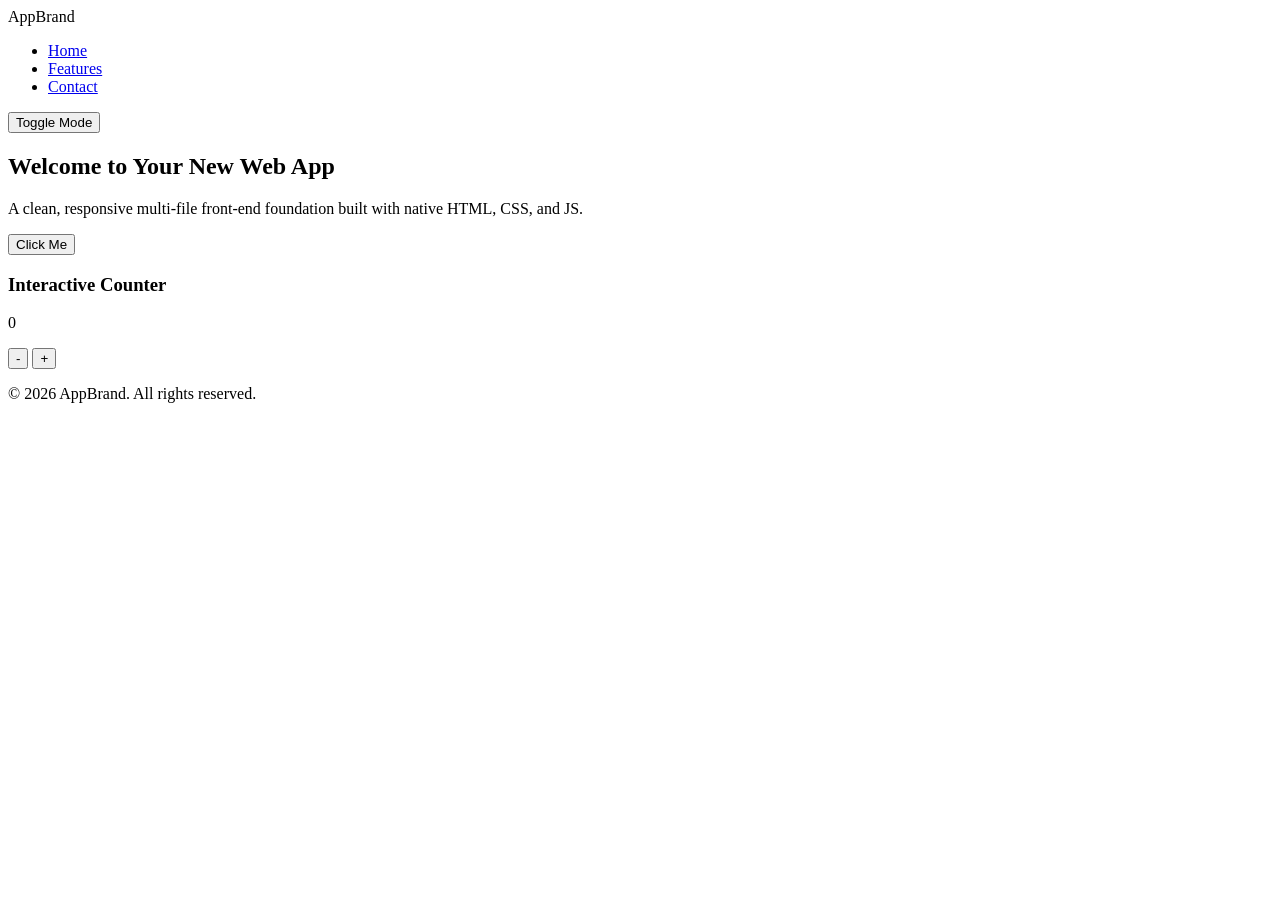
==== index.html @ 09d38581 "Create index.html" ====
<!DOCTYPE html>
<html lang="en">
<head>
    <meta charset="UTF-8">
    <meta name="viewport" content="width=device-width, initial-scale=1.0">
    <title>Modern Web App</title>
    <!-- Link External Stylesheet -->
    <link rel="stylesheet" href="styles.css">
</head>
<body>

    <!-- Header / Navigation -->
    <header class="navbar">
        <div class="logo">AppBrand</div>
        <nav>
            <ul class="nav-links">
                <li><a href="#home">Home</a></li>
                <li><a href="#features">Features</a></li>
                <li><a href="#contact">Contact</a></li>
            </ul>
        </nav>
        <button id="theme-toggle" class="btn btn-secondary">Toggle Mode</button>
    </header>

    <!-- Main Content Area -->
    <main class="container">
        <!-- Hero Section -->
        <section id="home" class="hero">
            <h1>Welcome to Your New Web App</h1>
            <p>A clean, responsive multi-file front-end foundation built with native HTML, CSS, and JS.</p>
            <button id="action-btn" class="btn btn-primary">Click Me</button>
        </section>

        <!-- Dynamic Counter Card Section -->
        <section id="features" class="card-section">
            <div class="card">
                <h3>Interactive Counter</h3>
                <p id="counter-value">0</p>
                <div class="button-group">
                    <button id="decrement-btn" class="btn btn-outline">-</button>
                    <button id="increment-btn" class="btn btn-outline">+</button>
                </div>
            </div>
        </section>
    </main>

    <!-- Footer -->
    <footer>
        <p>&copy; 2026 AppBrand. All rights reserved.</p>
    </footer>

    <!-- Link External JavaScript -->
    <script src="app.js"></script>
</body>
</html>
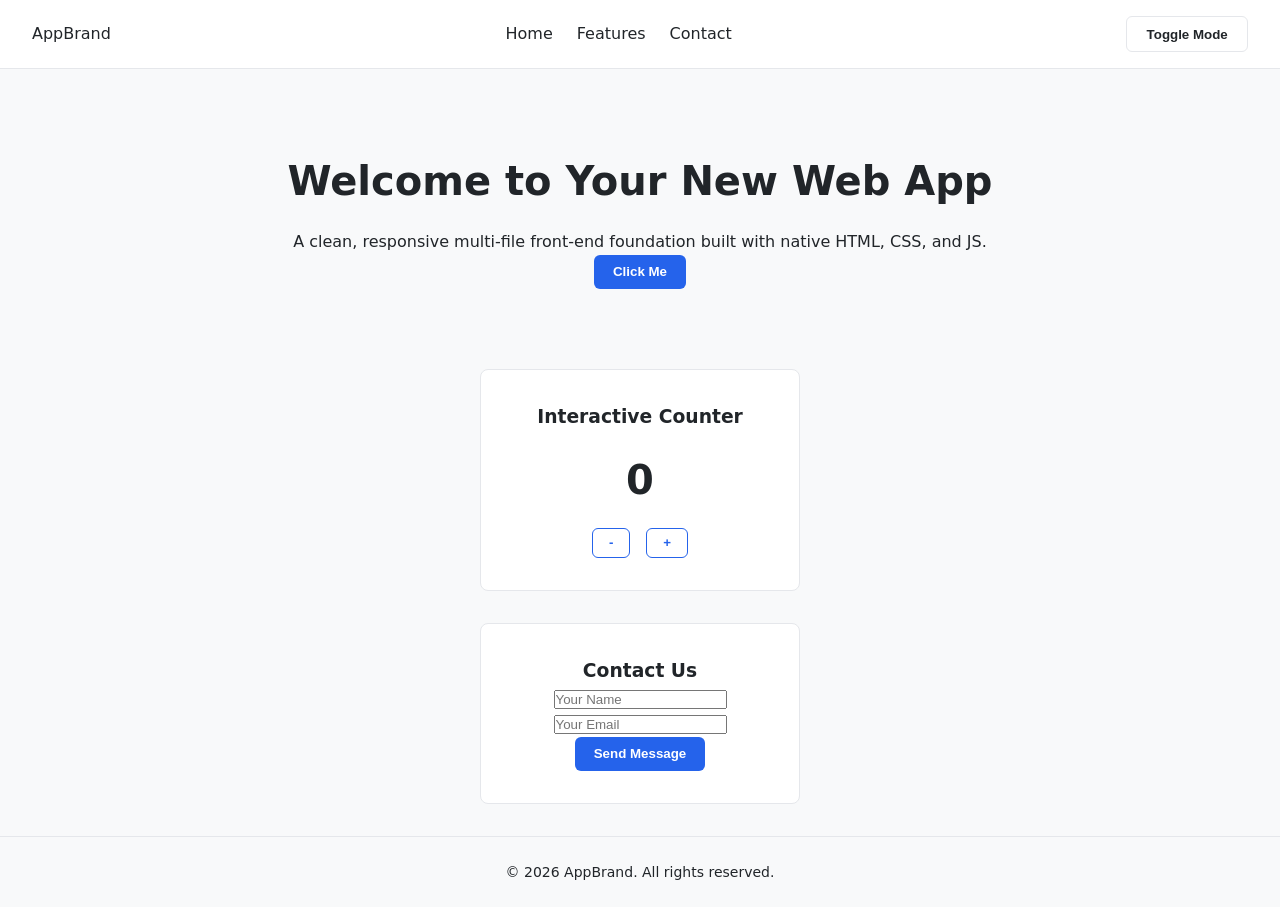
==== commit 659d39b7: "Update index.html" ====
--- a/index.html
+++ b/index.html
@@ -29,6 +29,7 @@
             <h1>Welcome to Your New Web App</h1>
             <p>A clean, responsive multi-file front-end foundation built with native HTML, CSS, and JS.</p>
             <button id="action-btn" class="btn btn-primary">Click Me</button>
+            <div id="action-feedback" class="feedback-message"></div>
         </section>
 
         <!-- Dynamic Counter Card Section -->
@@ -36,10 +37,27 @@
             <div class="card">
                 <h3>Interactive Counter</h3>
                 <p id="counter-value">0</p>
-                <div class="button-group">
-                    <button id="decrement-btn" class="btn btn-outline">-</button>
-                    <button id="increment-btn" class="btn btn-outline">+</button>
+                <div class="button-group" id="counter-group">
+                    <button id="decrement-btn" class="btn btn-outline" data-action="decrement">-</button>
+                    <button id="increment-btn" class="btn btn-outline" data-action="increment">+</button>
                 </div>
+            </div>
+        </section>
+
+        <!-- Contact Section -->
+        <section id="contact" class="card-section">
+            <div class="card contact-card">
+                <h3>Contact Us</h3>
+                <form id="contact-form">
+                    <div class="form-group">
+                        <input type="text" id="username-input" placeholder="Your Name" required>
+                    </div>
+                    <div class="form-group">
+                        <input type="email" id="email-input" placeholder="Your Email" required>
+                    </div>
+                    <button type="submit" class="btn btn-primary">Send Message</button>
+                </form>
+                <div id="form-feedback" class="feedback-message"></div>
             </div>
         </section>
     </main>
@@ -50,7 +68,7 @@
     </footer>
 
     <!-- Link External JavaScript -->
+    <script src="script.js"></script>
     <script src="app.js"></script>
 </body>
 </html>
-
--- a/styles.css
+++ b/styles.css
@@ -0,0 +1,144 @@
+/* --- Root Variables & Theme --- */
+:root {
+    --bg-color: #f8f9fa;
+    --text-color: #212529;
+    --card-bg: #ffffff;
+    --primary-color: #2563eb;
+    --primary-hover: #1d4ed8;
+    --border-color: #e5e7eb;
+    --font-family: system-ui, -apple-system, BlinkMacSystemFont, 'Segoe UI', Roboto, sans-serif;
+}
+
+/* Dark Mode Overrides */
+[data-theme="dark"] {
+    --bg-color: #0f172a;
+    --text-color: #f8fafc;
+    --card-bg: #1e293b;
+    --border-color: #334155;
+}
+
+/* --- Global Resets --- */
+* {
+    box-sizing: border-box;
+    margin: 0;
+    padding: 0;
+}
+
+body {
+    background-color: var(--bg-color);
+    color: var(--text-color);
+    font-family: var(--font-family);
+    line-height: 1.6;
+    transition: background-color 0.3s ease, color 0.3s ease;
+    display: flex;
+    flex-direction: column;
+    min-height: 100vh;
+}
+
+/* --- Layout Components --- */
+.container {
+    width: 90%;
+    max-width: 1200px;
+    margin: 2rem auto;
+    flex: 1;
+}
+
+.navbar {
+    display: flex;
+    justify-content: space-between;
+    align-items: center;
+    padding: 1rem 2rem;
+    background-color: var(--card-bg);
+    border-bottom: 1px solid var(--border-color);
+}
+
+.nav-links {
+    display: flex;
+    list-style: none;
+    gap: 1.5rem;
+}
+
+.nav-links a {
+    text-decoration: none;
+    color: var(--text-color);
+    font-weight: 500;
+}
+
+/* --- Buttons --- */
+.btn {
+    padding: 0.6rem 1.2rem;
+    border: none;
+    border-radius: 6px;
+    cursor: pointer;
+    font-weight: 600;
+    transition: background-color 0.2s ease;
+}
+
+.btn-primary {
+    background-color: var(--primary-color);
+    color: white;
+}
+
+.btn-primary:hover {
+    background-color: var(--primary-hover);
+}
+
+.btn-secondary {
+    background-color: transparent;
+    border: 1px solid var(--border-color);
+    color: var(--text-color);
+}
+
+.btn-outline {
+    background-color: transparent;
+    border: 1px solid var(--primary-color);
+    color: var(--primary-color);
+    padding: 0.4rem 1rem;
+}
+
+/* --- Hero & Card Sections --- */
+.hero {
+    text-align: center;
+    padding: 3rem 1rem;
+}
+
+.hero h1 {
+    font-size: 2.5rem;
+    margin-bottom: 1rem;
+}
+
+.card-section {
+    display: flex;
+    justify-content: center;
+    margin-top: 2rem;
+}
+
+.card {
+    background-color: var(--card-bg);
+    border: 1px solid var(--border-color);
+    padding: 2rem;
+    border-radius: 8px;
+    text-align: center;
+    width: 100%;
+    max-width: 320px;
+}
+
+#counter-value {
+    font-size: 2.5rem;
+    font-weight: bold;
+    margin: 1rem 0;
+}
+
+.button-group {
+    display: flex;
+    justify-content: center;
+    gap: 1rem;
+}
+
+footer {
+    text-align: center;
+    padding: 1.5rem;
+    border-top: 1px solid var(--border-color);
+    font-size: 0.875rem;
+}
+
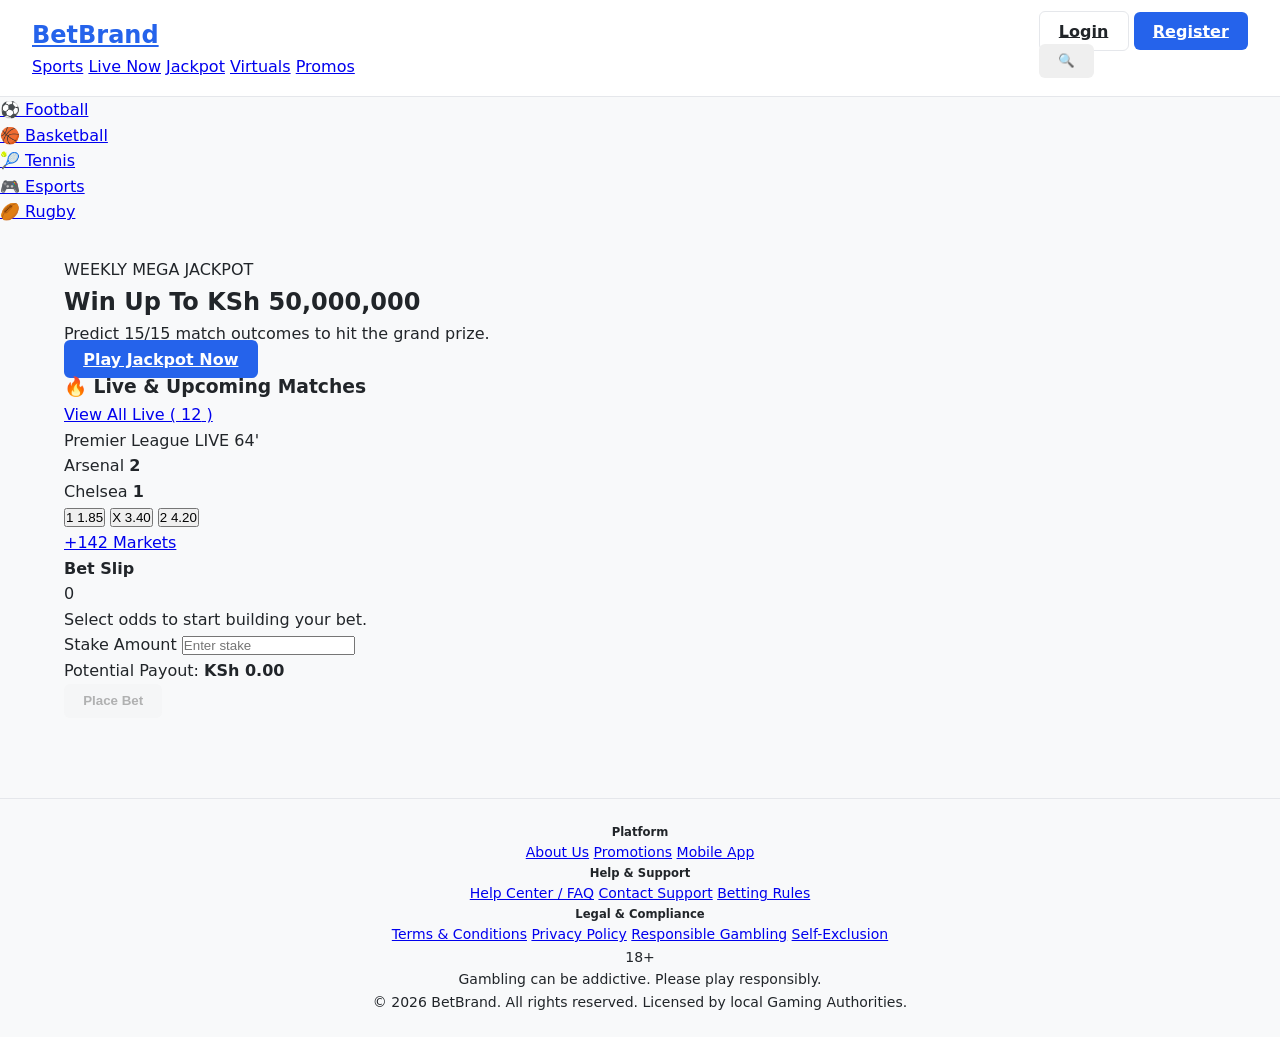
==== commit b9418871: "Update index.html" ====
--- a/index.html
+++ b/index.html
@@ -3,72 +3,191 @@
 <head>
     <meta charset="UTF-8">
     <meta name="viewport" content="width=device-width, initial-scale=1.0">
-    <title>Modern Web App</title>
-    <!-- Link External Stylesheet -->
+    <title>BetBrand - Live Sportsbook & Casino</title>
+    <!-- External Stylesheet -->
     <link rel="stylesheet" href="styles.css">
 </head>
-<body>
+<body class="theme-dark">
 
-    <!-- Header / Navigation -->
+    <!-- 1. Header / Top Navigation -->
     <header class="navbar">
-        <div class="logo">AppBrand</div>
-        <nav>
-            <ul class="nav-links">
-                <li><a href="#home">Home</a></li>
-                <li><a href="#features">Features</a></li>
-                <li><a href="#contact">Contact</a></li>
-            </ul>
-        </nav>
-        <button id="theme-toggle" class="btn btn-secondary">Toggle Mode</button>
+        <div class="nav-left">
+            <a href="/" class="logo">BetBrand</a>
+            <nav class="primary-nav">
+                <a href="/" class="active">Sports</a>
+                <a href="/live">Live Now</a>
+                <a href="/jackpot">Jackpot</a>
+                <a href="/virtuals">Virtuals</a>
+                <a href="/promotions">Promos</a>
+            </nav>
+        </div>
+
+        <div class="nav-right">
+            <!-- Guest View -->
+            <div id="auth-buttons" class="auth-group">
+                <a href="/login" class="btn btn-secondary">Login</a>
+                <a href="/register" class="btn btn-primary">Register</a>
+            </div>
+
+            <!-- Authenticated User View (Hidden by default via CSS/JS) -->
+            <div id="user-profile" class="user-group" style="display: none;">
+                <div class="wallet-info">
+                    <span class="wallet-label">Balance:</span>
+                    <strong id="user-balance">KSh 0.00</strong>
+                </div>
+                <a href="/account/deposit" class="btn btn-success btn-sm">Deposit</a>
+                <a href="/account/dashboard" class="profile-avatar" aria-label="Account">👤</a>
+            </div>
+
+            <button id="search-toggle-btn" class="btn btn-icon" aria-label="Search">🔍</button>
+        </div>
     </header>
 
-    <!-- Main Content Area -->
-    <main class="container">
-        <!-- Hero Section -->
-        <section id="home" class="hero">
-            <h1>Welcome to Your New Web App</h1>
-            <p>A clean, responsive multi-file front-end foundation built with native HTML, CSS, and JS.</p>
-            <button id="action-btn" class="btn btn-primary">Click Me</button>
-            <div id="action-feedback" class="feedback-message"></div>
-        </section>
+    <!-- Sports Category Sub-Bar -->
+    <nav class="sports-bar">
+        <ul class="sports-list">
+            <li><a href="/sports/football" class="active">⚽ Football</a></li>
+            <li><a href="/sports/basketball">🏀 Basketball</a></li>
+            <li><a href="/sports/tennis">🎾 Tennis</a></li>
+            <li><a href="/sports/esports">🎮 Esports</a></li>
+            <li><a href="/sports/rugby">🏉 Rugby</a></li>
+        </ul>
+    </nav>
 
-        <!-- Dynamic Counter Card Section -->
-        <section id="features" class="card-section">
-            <div class="card">
-                <h3>Interactive Counter</h3>
-                <p id="counter-value">0</p>
-                <div class="button-group" id="counter-group">
-                    <button id="decrement-btn" class="btn btn-outline" data-action="decrement">-</button>
-                    <button id="increment-btn" class="btn btn-outline" data-action="increment">+</button>
+    <!-- Main Betting Content Area -->
+    <main class="container layout-with-sidebar">
+
+        <!-- Main Feed -->
+        <div class="main-content">
+            
+            <!-- Hero / Jackpot Banner -->
+            <section class="hero-banner">
+                <div class="banner-content">
+                    <span class="badge">WEEKLY MEGA JACKPOT</span>
+                    <h2>Win Up To KSh 50,000,000</h2>
+                    <p>Predict 15/15 match outcomes to hit the grand prize.</p>
+                    <a href="/jackpot" class="btn btn-primary">Play Jackpot Now</a>
                 </div>
+            </section>
+
+            <!-- Featured / Live Matches Section -->
+            <section class="match-section">
+                <div class="section-header">
+                    <h3>🔥 Live & Upcoming Matches</h3>
+                    <a href="/live" class="view-all">View All Live (&nbsp;<span id="live-count">12</span>&nbsp;)</a>
+                </div>
+
+                <!-- Match List Container -->
+                <div class="match-list" id="match-list">
+                    
+                    <!-- Single Match Item Example -->
+                    <article class="match-card" data-match-id="101">
+                        <div class="match-meta">
+                            <span class="league">Premier League</span>
+                            <span class="match-time live-badge">LIVE 64'</span>
+                        </div>
+                        <div class="match-teams">
+                            <div class="team">
+                                <span class="team-name">Arsenal</span>
+                                <strong class="team-score">2</strong>
+                            </div>
+                            <div class="team">
+                                <span class="team-name">Chelsea</span>
+                                <strong class="team-score">1</strong>
+                            </div>
+                        </div>
+                        
+                        <!-- 1X2 Betting Odds Grid -->
+                        <div class="odds-grid">
+                            <button class="odds-btn" data-outcome="1" data-odds="1.85">
+                                <span class="label">1</span>
+                                <span class="odds-value">1.85</span>
+                            </button>
+                            <button class="odds-btn" data-outcome="X" data-odds="3.40">
+                                <span class="label">X</span>
+                                <span class="odds-value">3.40</span>
+                            </button>
+                            <button class="odds-btn" data-outcome="2" data-odds="4.20">
+                                <span class="label">2</span>
+                                <span class="odds-value">4.20</span>
+                            </button>
+                        </div>
+                        <a href="/match/101" class="more-markets">+142 Markets</a>
+                    </article>
+
+                </div>
+            </section>
+        </div>
+
+        <!-- 4. Universal Sticky Bet Slip Drawer (Desktop Sidebar / Mobile Drawer) -->
+        <aside id="betslip-drawer" class="betslip-container">
+            <div class="betslip-header">
+                <h4>Bet Slip</h4>
+                <span id="slip-count-badge" class="badge">0</span>
             </div>
-        </section>
+            
+            <div class="betslip-body" id="betslip-items">
+                <!-- Empty State -->
+                <p class="empty-slip-msg">Select odds to start building your bet.</p>
+            </div>
 
-        <!-- Contact Section -->
-        <section id="contact" class="card-section">
-            <div class="card contact-card">
-                <h3>Contact Us</h3>
-                <form id="contact-form">
-                    <div class="form-group">
-                        <input type="text" id="username-input" placeholder="Your Name" required>
-                    </div>
-                    <div class="form-group">
-                        <input type="email" id="email-input" placeholder="Your Email" required>
-                    </div>
-                    <button type="submit" class="btn btn-primary">Send Message</button>
-                </form>
-                <div id="form-feedback" class="feedback-message"></div>
+            <div class="betslip-footer">
+                <div class="stake-input-group">
+                    <label for="stake-amount">Stake Amount</label>
+                    <input type="number" id="stake-amount" placeholder="Enter stake" min="10">
+                </div>
+                <div class="payout-summary">
+                    <span>Potential Payout:</span>
+                    <strong id="potential-payout">KSh 0.00</strong>
+                </div>
+                <button id="place-bet-btn" class="btn btn-success btn-full" disabled>Place Bet</button>
             </div>
-        </section>
+        </aside>
+
     </main>
 
-    <!-- Footer -->
-    <footer>
-        <p>&copy; 2026 AppBrand. All rights reserved.</p>
+    <!-- Search Modal Overlay -->
+    <div id="search-modal" class="modal-overlay" style="display: none;">
+        <div class="modal-content">
+            <input type="search" id="search-input" placeholder="Search teams, leagues, or events...">
+            <button id="close-search-btn" class="btn-close">&times;</button>
+            <div id="search-results" class="results-container"></div>
+        </div>
+    </div>
+
+    <!-- 5. Legal & Regulatory Footer -->
+    <footer class="footer">
+        <div class="footer-links">
+            <div class="footer-col">
+                <h5>Platform</h5>
+                <a href="/about">About Us</a>
+                <a href="/promotions">Promotions</a>
+                <a href="/mobile-app">Mobile App</a>
+            </div>
+            <div class="footer-col">
+                <h5>Help & Support</h5>
+                <a href="/help">Help Center / FAQ</a>
+                <a href="/contact">Contact Support</a>
+                <a href="/rules">Betting Rules</a>
+            </div>
+            <div class="footer-col">
+                <h5>Legal & Compliance</h5>
+                <a href="/terms">Terms & Conditions</a>
+                <a href="/privacy">Privacy Policy</a>
+                <a href="/responsible-gambling">Responsible Gambling</a>
+                <a href="/account/limits">Self-Exclusion</a>
+            </div>
+        </div>
+
+        <div class="compliance-bar">
+            <span class="age-restriction">18+</span>
+            <p>Gambling can be addictive. Please play responsibly.</p>
+            <p>&copy; 2026 BetBrand. All rights reserved. Licensed by local Gaming Authorities.</p>
+        </div>
     </footer>
 
-    <!-- Link External JavaScript -->
-    <script src="script.js"></script>
+    <!-- External JavaScript -->
+    <script src="betslip.js"></script>
     <script src="app.js"></script>
 </body>
 </html>
--- a/styles.css
+++ b/styles.css
@@ -6,10 +6,12 @@
     --primary-color: #2563eb;
     --primary-hover: #1d4ed8;
     --border-color: #e5e7eb;
+    --success-color: #16a34a;
+    --error-color: #dc2626;
     --font-family: system-ui, -apple-system, BlinkMacSystemFont, 'Segoe UI', Roboto, sans-serif;
 }
 
-/* Dark Mode Overrides */
+/* Dark Mode Theme */
 [data-theme="dark"] {
     --bg-color: #0f172a;
     --text-color: #f8fafc;
@@ -22,6 +24,10 @@
     box-sizing: border-box;
     margin: 0;
     padding: 0;
+}
+
+html {
+    scroll-behavior: smooth;
 }
 
 body {
@@ -50,6 +56,15 @@
     padding: 1rem 2rem;
     background-color: var(--card-bg);
     border-bottom: 1px solid var(--border-color);
+    position: sticky;
+    top: 0;
+    z-index: 1000;
+}
+
+.logo {
+    font-size: 1.5rem;
+    font-weight: 700;
+    color: var(--primary-color);
 }
 
 .nav-links {
@@ -62,6 +77,11 @@
     text-decoration: none;
     color: var(--text-color);
     font-weight: 500;
+    transition: color 0.2s ease;
+}
+
+.nav-links a:hover {
+    color: var(--primary-color);
 }
 
 /* --- Buttons --- */
@@ -71,7 +91,11 @@
     border-radius: 6px;
     cursor: pointer;
     font-weight: 600;
-    transition: background-color 0.2s ease;
+    transition: background-color 0.2s ease, transform 0.1s ease;
+}
+
+.btn:active {
+    transform: scale(0.98);
 }
 
 .btn-primary {
@@ -89,17 +113,27 @@
     color: var(--text-color);
 }
 
+.btn-secondary:hover {
+    background-color: var(--border-color);
+}
+
 .btn-outline {
     background-color: transparent;
     border: 1px solid var(--primary-color);
     color: var(--primary-color);
-    padding: 0.4rem 1rem;
-}
-
-/* --- Hero & Card Sections --- */
+    padding: 0.4rem 1.2rem;
+    font-size: 1.2rem;
+}
+
+.btn-outline:hover {
+    background-color: var(--primary-color);
+    color: white;
+}
+
+/* --- Hero & Section Layouts --- */
 .hero {
     text-align: center;
-    padding: 3rem 1rem;
+    padding: 4rem 1rem;
 }
 
 .hero h1 {
@@ -107,32 +141,84 @@
     margin-bottom: 1rem;
 }
 
+.hero p {
+    font-size: 1.125rem;
+    max-width: 600px;
+    margin: 0 auto 1.5rem auto;
+    opacity: 0.9;
+}
+
 .card-section {
     display: flex;
     justify-content: center;
-    margin-top: 2rem;
+    margin-top: 2.5rem;
 }
 
 .card {
     background-color: var(--card-bg);
     border: 1px solid var(--border-color);
     padding: 2rem;
-    border-radius: 8px;
+    border-radius: 12px;
     text-align: center;
     width: 100%;
-    max-width: 320px;
+    max-width: 400px;
+    box-shadow: 0 4px 6px -1px rgba(0, 0, 0, 0.1);
 }
 
 #counter-value {
-    font-size: 2.5rem;
+    font-size: 3rem;
     font-weight: bold;
     margin: 1rem 0;
+    color: var(--primary-color);
 }
 
 .button-group {
     display: flex;
     justify-content: center;
     gap: 1rem;
+}
+
+/* --- Forms & Feedback --- */
+.contact-card {
+    text-align: left;
+}
+
+.contact-card h3 {
+    text-align: center;
+    margin-bottom: 1.5rem;
+}
+
+.form-group {
+    margin-bottom: 1rem;
+}
+
+.form-group input {
+    width: 100%;
+    padding: 0.75rem;
+    border: 1px solid var(--border-color);
+    border-radius: 6px;
+    background-color: var(--bg-color);
+    color: var(--text-color);
+    font-size: 1rem;
+}
+
+.form-group input:focus {
+    outline: 2px solid var(--primary-color);
+}
+
+.feedback-message {
+    margin-top: 1rem;
+    font-size: 0.9rem;
+    text-align: center;
+    min-height: 1.25rem;
+}
+
+.feedback-message.success {
+    color: var(--success-color);
+}
+
+.feedback-message.error {
+    color: var(--error-color);
 }
 
 footer {
@@ -140,5 +226,5 @@
     padding: 1.5rem;
     border-top: 1px solid var(--border-color);
     font-size: 0.875rem;
-}
-
+    margin-top: 3rem;
+}
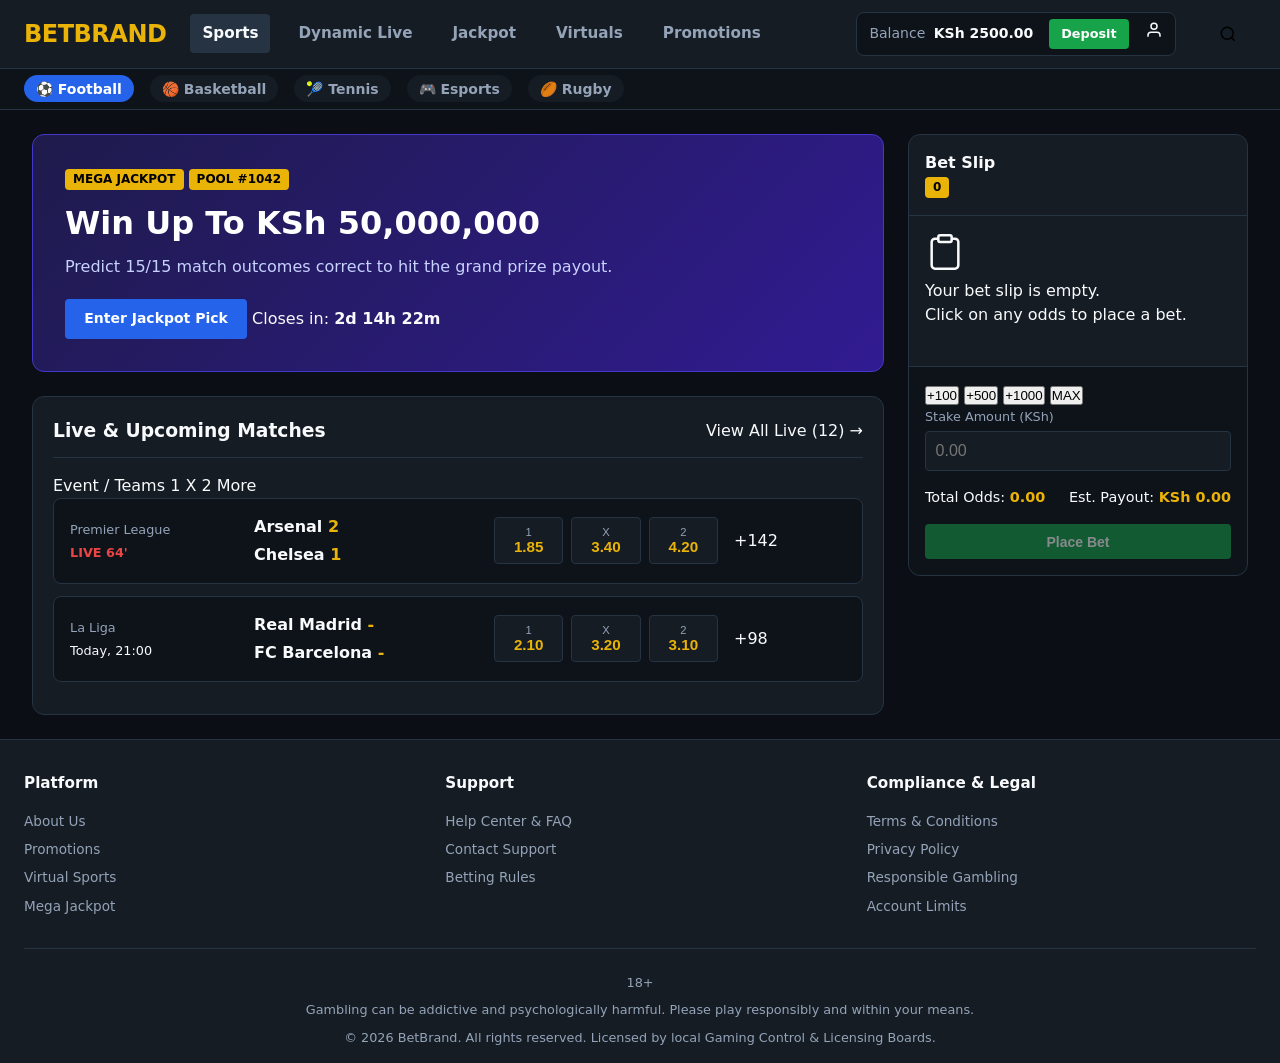
==== commit 1d0669bc: "Update index.html" ====
--- a/index.html
+++ b/index.html
@@ -3,190 +3,307 @@
 <head>
     <meta charset="UTF-8">
     <meta name="viewport" content="width=device-width, initial-scale=1.0">
-    <title>BetBrand - Live Sportsbook & Casino</title>
+    <title>BetBrand - Premium Live Sportsbook & Casino</title>
     <!-- External Stylesheet -->
     <link rel="stylesheet" href="styles.css">
 </head>
 <body class="theme-dark">
 
-    <!-- 1. Header / Top Navigation -->
+    <!-- 1. Top Navbar / Header -->
     <header class="navbar">
         <div class="nav-left">
-            <a href="/" class="logo">BetBrand</a>
+            <a href="/" class="logo">
+                <span class="logo-accent">BET</span>BRAND
+            </a>
             <nav class="primary-nav">
-                <a href="/" class="active">Sports</a>
-                <a href="/live">Live Now</a>
-                <a href="/jackpot">Jackpot</a>
-                <a href="/virtuals">Virtuals</a>
-                <a href="/promotions">Promos</a>
+                <a href="/" class="nav-link active">Sports</a>
+                <a href="/live" class="nav-link">
+                    <span class="live-dot"></span> Dynamic Live
+                </a>
+                <a href="/jackpot" class="nav-link">Jackpot</a>
+                <a href="/virtuals" class="nav-link">Virtuals</a>
+                <a href="/promotions" class="nav-link">Promotions</a>
             </nav>
         </div>
 
         <div class="nav-right">
-            <!-- Guest View -->
+            <!-- Guest Auth Controls -->
             <div id="auth-buttons" class="auth-group">
-                <a href="/login" class="btn btn-secondary">Login</a>
-                <a href="/register" class="btn btn-primary">Register</a>
-            </div>
-
-            <!-- Authenticated User View (Hidden by default via CSS/JS) -->
+                <a href="/login" class="btn btn-secondary btn-sm">Log In</a>
+                <a href="/register" class="btn btn-primary btn-sm">Register</a>
+            </div>
+
+            <!-- Authenticated User Profile (Hidden by default) -->
             <div id="user-profile" class="user-group" style="display: none;">
                 <div class="wallet-info">
-                    <span class="wallet-label">Balance:</span>
-                    <strong id="user-balance">KSh 0.00</strong>
+                    <span class="wallet-label">Balance</span>
+                    <strong id="user-balance" class="wallet-amount">KSh 0.00</strong>
                 </div>
                 <a href="/account/deposit" class="btn btn-success btn-sm">Deposit</a>
-                <a href="/account/dashboard" class="profile-avatar" aria-label="Account">👤</a>
-            </div>
-
-            <button id="search-toggle-btn" class="btn btn-icon" aria-label="Search">🔍</button>
+                <a href="/account/dashboard" class="profile-avatar" aria-label="User Account">
+                    <svg width="18" height="18" viewBox="0 0 24 24" fill="none" stroke="currentColor" stroke-width="2"><path d="M20 21v-2a4 4 0 0 0-4-4H8a4 4 0 0 0-4 4v2"></path><circle cx="12" cy="7" r="4"></circle></svg>
+                </a>
+            </div>
+
+            <!-- Search Toggle -->
+            <button id="search-toggle-btn" class="btn btn-icon" aria-label="Search Sports & Events">
+                <svg width="18" height="18" viewBox="0 0 24 24" fill="none" stroke="currentColor" stroke-width="2"><circle cx="11" cy="11" r="8"></circle><line x1="21" y1="21" x2="16.65" y2="16.65"></line></svg>
+            </button>
         </div>
     </header>
 
-    <!-- Sports Category Sub-Bar -->
+    <!-- 2. Horizontal Sports Sub-Navigation -->
     <nav class="sports-bar">
         <ul class="sports-list">
-            <li><a href="/sports/football" class="active">⚽ Football</a></li>
-            <li><a href="/sports/basketball">🏀 Basketball</a></li>
-            <li><a href="/sports/tennis">🎾 Tennis</a></li>
-            <li><a href="/sports/esports">🎮 Esports</a></li>
-            <li><a href="/sports/rugby">🏉 Rugby</a></li>
+            <li>
+                <a href="/sports/football" class="sport-item active">
+                    <span class="sport-icon">⚽</span> Football
+                </a>
+            </li>
+            <li>
+                <a href="/sports/basketball" class="sport-item">
+                    <span class="sport-icon">🏀</span> Basketball
+                </a>
+            </li>
+            <li>
+                <a href="/sports/tennis" class="sport-item">
+                    <span class="sport-icon">🎾</span> Tennis
+                </a>
+            </li>
+            <li>
+                <a href="/sports/esports" class="sport-item">
+                    <span class="sport-icon">🎮</span> Esports
+                </a>
+            </li>
+            <li>
+                <a href="/sports/rugby" class="sport-item">
+                    <span class="sport-icon">🏉</span> Rugby
+                </a>
+            </li>
         </ul>
     </nav>
 
-    <!-- Main Betting Content Area -->
+    <!-- 3. Main Content Container (Grid Layout) -->
     <main class="container layout-with-sidebar">
 
-        <!-- Main Feed -->
+        <!-- Central Feed Area -->
         <div class="main-content">
             
-            <!-- Hero / Jackpot Banner -->
+            <!-- Hero Promo Banner -->
             <section class="hero-banner">
                 <div class="banner-content">
-                    <span class="badge">WEEKLY MEGA JACKPOT</span>
-                    <h2>Win Up To KSh 50,000,000</h2>
-                    <p>Predict 15/15 match outcomes to hit the grand prize.</p>
-                    <a href="/jackpot" class="btn btn-primary">Play Jackpot Now</a>
+                    <div class="banner-badge-group">
+                        <span class="badge badge-accent">MEGA JACKPOT</span>
+                        <span class="badge badge-outline">POOL #1042</span>
+                    </div>
+                    <h2>Win Up To <span class="text-accent">KSh 50,000,000</span></h2>
+                    <p>Predict 15/15 match outcomes correct to hit the grand prize payout.</p>
+                    <div class="banner-cta">
+                        <a href="/jackpot" class="btn btn-primary">Enter Jackpot Pick</a>
+                        <span class="hero-timer">Closes in: <strong>2d 14h 22m</strong></span>
+                    </div>
                 </div>
             </section>
 
-            <!-- Featured / Live Matches Section -->
+            <!-- Featured Live & Upcoming Matches -->
             <section class="match-section">
                 <div class="section-header">
-                    <h3>🔥 Live & Upcoming Matches</h3>
-                    <a href="/live" class="view-all">View All Live (&nbsp;<span id="live-count">12</span>&nbsp;)</a>
-                </div>
-
-                <!-- Match List Container -->
+                    <div class="header-title-group">
+                        <span class="pulse-indicator"></span>
+                        <h3>Live & Upcoming Matches</h3>
+                    </div>
+                    <a href="/live" class="view-all-link">
+                        View All Live (<span id="live-count">12</span>) &rarr;
+                    </a>
+                </div>
+
+                <!-- Odds Header Bar -->
+                <div class="market-header-bar">
+                    <span class="col-event">Event / Teams</span>
+                    <span class="col-market">1</span>
+                    <span class="col-market">X</span>
+                    <span class="col-market">2</span>
+                    <span class="col-more">More</span>
+                </div>
+
+                <!-- Match Items Feed Container -->
                 <div class="match-list" id="match-list">
                     
-                    <!-- Single Match Item Example -->
+                    <!-- Live Match Item -->
                     <article class="match-card" data-match-id="101">
                         <div class="match-meta">
                             <span class="league">Premier League</span>
-                            <span class="match-time live-badge">LIVE 64'</span>
-                        </div>
+                            <span class="match-time live-badge">
+                                <span class="live-dot"></span> LIVE 64'
+                            </span>
+                        </div>
+                        
                         <div class="match-teams">
-                            <div class="team">
+                            <div class="team-row">
                                 <span class="team-name">Arsenal</span>
                                 <strong class="team-score">2</strong>
                             </div>
-                            <div class="team">
+                            <div class="team-row">
                                 <span class="team-name">Chelsea</span>
                                 <strong class="team-score">1</strong>
                             </div>
                         </div>
                         
-                        <!-- 1X2 Betting Odds Grid -->
+                        <!-- 1X2 Betting Odds Matrix -->
                         <div class="odds-grid">
-                            <button class="odds-btn" data-outcome="1" data-odds="1.85">
+                            <button class="odds-btn" data-match-id="101" data-outcome="1" data-odds="1.85">
                                 <span class="label">1</span>
                                 <span class="odds-value">1.85</span>
                             </button>
-                            <button class="odds-btn" data-outcome="X" data-odds="3.40">
+                            <button class="odds-btn" data-match-id="101" data-outcome="X" data-odds="3.40">
                                 <span class="label">X</span>
                                 <span class="odds-value">3.40</span>
                             </button>
-                            <button class="odds-btn" data-outcome="2" data-odds="4.20">
+                            <button class="odds-btn" data-match-id="101" data-outcome="2" data-odds="4.20">
                                 <span class="label">2</span>
                                 <span class="odds-value">4.20</span>
                             </button>
                         </div>
-                        <a href="/match/101" class="more-markets">+142 Markets</a>
+                        
+                        <a href="/match/101" class="more-markets-btn">+142</a>
                     </article>
 
+                    <!-- Upcoming Match Item Example -->
+                    <article class="match-card" data-match-id="102">
+                        <div class="match-meta">
+                            <span class="league">La Liga</span>
+                            <span class="match-time">Today, 21:00</span>
+                        </div>
+                        
+                        <div class="match-teams">
+                            <div class="team-row">
+                                <span class="team-name">Real Madrid</span>
+                                <strong class="team-score text-muted">-</strong>
+                            </div>
+                            <div class="team-row">
+                                <span class="team-name">FC Barcelona</span>
+                                <strong class="team-score text-muted">-</strong>
+                            </div>
+                        </div>
+                        
+                        <div class="odds-grid">
+                            <button class="odds-btn" data-match-id="102" data-outcome="1" data-odds="2.10">
+                                <span class="label">1</span>
+                                <span class="odds-value">2.10</span>
+                            </button>
+                            <button class="odds-btn" data-match-id="102" data-outcome="X" data-odds="3.20">
+                                <span class="label">X</span>
+                                <span class="odds-value">3.20</span>
+                            </button>
+                            <button class="odds-btn" data-match-id="102" data-outcome="2" data-odds="3.10">
+                                <span class="label">2</span>
+                                <span class="odds-value">3.10</span>
+                            </button>
+                        </div>
+                        
+                        <a href="/match/102" class="more-markets-btn">+98</a>
+                    </article>
+
                 </div>
             </section>
         </div>
 
-        <!-- 4. Universal Sticky Bet Slip Drawer (Desktop Sidebar / Mobile Drawer) -->
+        <!-- 4. Persistent Universal Bet Slip Drawer Sidebar -->
         <aside id="betslip-drawer" class="betslip-container">
             <div class="betslip-header">
-                <h4>Bet Slip</h4>
-                <span id="slip-count-badge" class="badge">0</span>
+                <div class="betslip-title">
+                    <h4>Bet Slip</h4>
+                    <span id="slip-count-badge" class="badge badge-accent">0</span>
+                </div>
+                <button id="clear-slip-btn" class="btn-text-action" style="display: none;">Clear All</button>
             </div>
             
+            <!-- Bet Slip Items List -->
             <div class="betslip-body" id="betslip-items">
-                <!-- Empty State -->
-                <p class="empty-slip-msg">Select odds to start building your bet.</p>
-            </div>
-
+                <div class="empty-slip-state">
+                    <svg width="40" height="40" viewBox="0 0 24 24" fill="none" stroke="currentColor" stroke-width="1.5"><path d="M16 4h2a2 2 0 0 1 2 2v14a2 2 0 0 1-2 2H6a2 2 0 0 1-2-2V6a2 2 0 0 1 2-2h2"></path><rect x="8" y="2" width="8" height="4" rx="1" ry="1"></rect></svg>
+                    <p>Your bet slip is empty.</p>
+                    <span>Click on any odds to place a bet.</span>
+                </div>
+            </div>
+
+            <!-- Bet Slip Footer Controls -->
             <div class="betslip-footer">
+                <!-- Preset Stake Chips -->
+                <div class="quick-stakes-row">
+                    <button class="stake-chip" data-stake="100">+100</button>
+                    <button class="stake-chip" data-stake="500">+500</button>
+                    <button class="stake-chip" data-stake="1000">+1000</button>
+                    <button class="stake-chip" data-stake="max">MAX</button>
+                </div>
+
                 <div class="stake-input-group">
-                    <label for="stake-amount">Stake Amount</label>
-                    <input type="number" id="stake-amount" placeholder="Enter stake" min="10">
-                </div>
+                    <label for="stake-amount">Stake Amount (KSh)</label>
+                    <input type="number" id="stake-amount" placeholder="0.00" min="10" step="10">
+                </div>
+
                 <div class="payout-summary">
-                    <span>Potential Payout:</span>
-                    <strong id="potential-payout">KSh 0.00</strong>
-                </div>
+                    <div class="summary-row">
+                        <span>Total Odds:</span>
+                        <strong id="total-odds-val">0.00</strong>
+                    </div>
+                    <div class="summary-row main-payout">
+                        <span>Est. Payout:</span>
+                        <strong id="potential-payout" class="text-accent">KSh 0.00</strong>
+                    </div>
+                </div>
+
                 <button id="place-bet-btn" class="btn btn-success btn-full" disabled>Place Bet</button>
             </div>
         </aside>
 
     </main>
 
-    <!-- Search Modal Overlay -->
+    <!-- 5. Search Modal Overlay -->
     <div id="search-modal" class="modal-overlay" style="display: none;">
         <div class="modal-content">
-            <input type="search" id="search-input" placeholder="Search teams, leagues, or events...">
-            <button id="close-search-btn" class="btn-close">&times;</button>
+            <div class="search-header">
+                <input type="search" id="search-input" placeholder="Search teams, leagues, or tournaments...">
+                <button id="close-search-btn" class="btn-close" aria-label="Close search">&times;</button>
+            </div>
             <div id="search-results" class="results-container"></div>
         </div>
     </div>
 
-    <!-- 5. Legal & Regulatory Footer -->
+    <!-- 6. Legal & Regulatory Footer -->
     <footer class="footer">
         <div class="footer-links">
             <div class="footer-col">
                 <h5>Platform</h5>
                 <a href="/about">About Us</a>
                 <a href="/promotions">Promotions</a>
-                <a href="/mobile-app">Mobile App</a>
+                <a href="/virtuals">Virtual Sports</a>
+                <a href="/jackpot">Mega Jackpot</a>
             </div>
             <div class="footer-col">
-                <h5>Help & Support</h5>
-                <a href="/help">Help Center / FAQ</a>
+                <h5>Support</h5>
+                <a href="/help">Help Center & FAQ</a>
                 <a href="/contact">Contact Support</a>
                 <a href="/rules">Betting Rules</a>
             </div>
             <div class="footer-col">
-                <h5>Legal & Compliance</h5>
+                <h5>Compliance & Legal</h5>
                 <a href="/terms">Terms & Conditions</a>
                 <a href="/privacy">Privacy Policy</a>
                 <a href="/responsible-gambling">Responsible Gambling</a>
-                <a href="/account/limits">Self-Exclusion</a>
+                <a href="/account/limits">Account Limits</a>
             </div>
         </div>
 
         <div class="compliance-bar">
-            <span class="age-restriction">18+</span>
-            <p>Gambling can be addictive. Please play responsibly.</p>
-            <p>&copy; 2026 BetBrand. All rights reserved. Licensed by local Gaming Authorities.</p>
+            <div class="age-badge">18+</div>
+            <p class="disclaimer">Gambling can be addictive and psychologically harmful. Please play responsibly and within your means.</p>
+            <p class="copyright">&copy; 2026 BetBrand. All rights reserved. Licensed by local Gaming Control & Licensing Boards.</p>
         </div>
     </footer>
 
-    <!-- External JavaScript -->
+    <!-- Core Scripts -->
+    <script src="script.js"></script>
     <script src="betslip.js"></script>
     <script src="app.js"></script>
 </body>
--- a/styles.css
+++ b/styles.css
@@ -1,25 +1,28 @@
-/* --- Root Variables & Theme --- */
+/* --- Root Variables & Sportsbook Dark Theme --- */
 :root {
-    --bg-color: #f8f9fa;
-    --text-color: #212529;
-    --card-bg: #ffffff;
-    --primary-color: #2563eb;
+    --bg-color: #0b0e14;          /* Main App Background */
+    --card-bg: #151c24;           /* Cards, Header, Drawers */
+    --card-hover: #1e2733;        /* Interactive Card Hover */
+    --border-color: #263342;      /* Dividers and borders */
+    
+    --text-primary: #f8fafc;      /* Primary text */
+    --text-muted: #94a3b8;        /* Secondary/Muted text */
+    
+    --primary-color: #2563eb;     /* Primary actions */
     --primary-hover: #1d4ed8;
-    --border-color: #e5e7eb;
-    --success-color: #16a34a;
-    --error-color: #dc2626;
+    --accent-color: #eab308;      /* Gold for Jackpots/Promos */
+    --odds-active: #0284c7;       /* Selected Odds highlight */
+    --success-color: #16a34a;     /* Deposits & Bet Buttons */
+    --success-hover: #15803d;
+    --live-color: #ef4444;        /* Live badges & scores */
+
     --font-family: system-ui, -apple-system, BlinkMacSystemFont, 'Segoe UI', Roboto, sans-serif;
-}
-
-/* Dark Mode Theme */
-[data-theme="dark"] {
-    --bg-color: #0f172a;
-    --text-color: #f8fafc;
-    --card-bg: #1e293b;
-    --border-color: #334155;
-}
-
-/* --- Global Resets --- */
+    --radius-sm: 4px;
+    --radius-md: 8px;
+    --radius-lg: 12px;
+}
+
+/* --- Global Resets & Typography --- */
 * {
     box-sizing: border-box;
     margin: 0;
@@ -32,28 +35,25 @@
 
 body {
     background-color: var(--bg-color);
-    color: var(--text-color);
+    color: var(--text-primary);
     font-family: var(--font-family);
-    line-height: 1.6;
-    transition: background-color 0.3s ease, color 0.3s ease;
+    line-height: 1.5;
     display: flex;
     flex-direction: column;
     min-height: 100vh;
 }
 
-/* --- Layout Components --- */
-.container {
-    width: 90%;
-    max-width: 1200px;
-    margin: 2rem auto;
-    flex: 1;
-}
-
+a {
+    color: inherit;
+    text-decoration: none;
+}
+
+/* --- 1. Top Navbar & Sports Bar --- */
 .navbar {
     display: flex;
     justify-content: space-between;
     align-items: center;
-    padding: 1rem 2rem;
+    padding: 0.75rem 1.5rem;
     background-color: var(--card-bg);
     border-bottom: 1px solid var(--border-color);
     position: sticky;
@@ -61,170 +61,496 @@
     z-index: 1000;
 }
 
+.nav-left, .nav-right {
+    display: flex;
+    align-items: center;
+    gap: 1.5rem;
+}
+
 .logo {
     font-size: 1.5rem;
+    font-weight: 800;
+    color: var(--accent-color);
+    letter-spacing: -0.5px;
+}
+
+.primary-nav {
+    display: flex;
+    gap: 1rem;
+}
+
+.primary-nav a {
+    padding: 0.5rem 0.75rem;
+    font-weight: 600;
+    font-size: 0.95rem;
+    color: var(--text-muted);
+    border-radius: var(--radius-sm);
+    transition: all 0.2s ease;
+}
+
+.primary-nav a:hover, .primary-nav a.active {
+    color: var(--text-primary);
+    background-color: var(--border-color);
+}
+
+.sports-bar {
+    background-color: #0e131a;
+    border-bottom: 1px solid var(--border-color);
+    padding: 0.5rem 1.5rem;
+    overflow-x: auto;
+}
+
+.sports-list {
+    display: flex;
+    list-style: none;
+    gap: 1rem;
+    white-space: nowrap;
+}
+
+.sports-list a {
+    font-size: 0.875rem;
+    font-weight: 600;
+    color: var(--text-muted);
+    padding: 0.35rem 0.75rem;
+    border-radius: 20px;
+    background-color: var(--card-bg);
+    transition: all 0.2s ease;
+}
+
+.sports-list a:hover, .sports-list a.active {
+    background-color: var(--primary-color);
+    color: #ffffff;
+}
+
+/* Wallet & Profile Info */
+.user-group {
+    display: flex;
+    align-items: center;
+    gap: 1rem;
+    background-color: #0e131a;
+    padding: 0.35rem 0.75rem;
+    border-radius: var(--radius-md);
+    border: 1px solid var(--border-color);
+}
+
+.wallet-info {
+    font-size: 0.875rem;
+}
+
+.wallet-label {
+    color: var(--text-muted);
+    margin-right: 0.25rem;
+}
+
+/* --- 2. Main Layout (Feed + Bet Slip Drawer Sidebar) --- */
+.container.layout-with-sidebar {
+    display: grid;
+    grid-template-columns: 1fr 340px;
+    gap: 1.5rem;
+    max-width: 1400px;
+    width: 95%;
+    margin: 1.5rem auto;
+    flex: 1;
+}
+
+.main-content {
+    min-width: 0; /* Prevents grid overflow */
+}
+
+/* --- 3. Hero & Banners --- */
+.hero-banner {
+    background: linear-gradient(135deg, #1e1b4b 0%, #311b92 100%);
+    border: 1px solid #4338ca;
+    border-radius: var(--radius-lg);
+    padding: 2rem;
+    margin-bottom: 1.5rem;
+}
+
+.banner-content h2 {
+    font-size: 2rem;
+    color: #ffffff;
+    margin: 0.5rem 0;
+}
+
+.banner-content p {
+    color: #c7d2fe;
+    margin-bottom: 1.25rem;
+}
+
+.badge {
+    background-color: var(--accent-color);
+    color: #000000;
+    font-size: 0.75rem;
+    font-weight: 800;
+    padding: 0.2rem 0.5rem;
+    border-radius: var(--radius-sm);
+    text-transform: uppercase;
+}
+
+/* --- 4. Matches & Odds Grid --- */
+.match-section {
+    background-color: var(--card-bg);
+    border: 1px solid var(--border-color);
+    border-radius: var(--radius-lg);
+    padding: 1.25rem;
+}
+
+.section-header {
+    display: flex;
+    justify-content: space-between;
+    align-items: center;
+    margin-bottom: 1rem;
+    padding-bottom: 0.75rem;
+    border-bottom: 1px solid var(--border-color);
+}
+
+.view-all {
+    color: var(--primary-color);
+    font-size: 0.875rem;
+    font-weight: 600;
+}
+
+.match-card {
+    background-color: #0e131a;
+    border: 1px solid var(--border-color);
+    border-radius: var(--radius-md);
+    padding: 1rem;
+    margin-bottom: 0.75rem;
+    display: grid;
+    grid-template-columns: 1.5fr 2fr 2fr 1fr;
+    align-items: center;
+    gap: 1rem;
+    transition: border-color 0.2s ease;
+}
+
+.match-card:hover {
+    border-color: var(--primary-color);
+}
+
+.match-meta {
+    display: flex;
+    flex-direction: column;
+    gap: 0.25rem;
+    font-size: 0.8rem;
+
+    .league {
+        color: var(--text-muted);
+    }
+    .live-badge {
+        color: var(--live-color);
+        font-weight: 700;
+    }
+}
+
+.match-teams {
+    display: flex;
+    flex-direction: column;
+    gap: 0.25rem;
+    font-weight: 600;
+
+    .team {
+        display: flex;
+        justify-content: space-between;
+        padding-right: 1rem;
+    }
+    .team-score {
+        color: var(--accent-color);
+    }
+}
+
+/* Odds Buttons Matrix */
+.odds-grid {
+    display: grid;
+    grid-template-columns: repeat(3, 1fr);
+    gap: 0.5rem;
+}
+
+.odds-btn {
+    background-color: var(--card-bg);
+    border: 1px solid var(--border-color);
+    border-radius: var(--radius-sm);
+    padding: 0.5rem;
+    color: var(--text-primary);
+    cursor: pointer;
+    display: flex;
+    flex-direction: column;
+    align-items: center;
+    transition: all 0.15s ease;
+}
+
+.odds-btn .label {
+    font-size: 0.7rem;
+    color: var(--text-muted);
+}
+
+.odds-btn .odds-value {
+    font-size: 0.95rem;
     font-weight: 700;
-    color: var(--primary-color);
-}
-
-.nav-links {
-    display: flex;
-    list-style: none;
-    gap: 1.5rem;
-}
-
-.nav-links a {
-    text-decoration: none;
-    color: var(--text-color);
-    font-weight: 500;
-    transition: color 0.2s ease;
-}
-
-.nav-links a:hover {
-    color: var(--primary-color);
-}
-
-/* --- Buttons --- */
+    color: var(--accent-color);
+}
+
+.odds-btn:hover {
+    background-color: var(--card-hover);
+    border-color: var(--primary-color);
+}
+
+/* Selected state when bet is in slip */
+.odds-btn.selected {
+    background-color: var(--odds-active);
+    border-color: var(--primary-color);
+    
+    .label, .odds-value {
+        color: #ffffff;
+    }
+}
+
+.more-markets {
+    font-size: 0.8rem;
+    color: var(--text-muted);
+    text-align: right;
+}
+
+/* --- 5. Sticky Bet Slip Drawer (Sidebar) --- */
+.betslip-container {
+    background-color: var(--card-bg);
+    border: 1px solid var(--border-color);
+    border-radius: var(--radius-lg);
+    height: fit-content;
+    position: sticky;
+    top: 5.5rem;
+    display: flex;
+    flex-direction: column;
+}
+
+.betslip-header {
+    display: flex;
+    justify-content: space-between;
+    align-items: center;
+    padding: 1rem;
+    border-bottom: 1px solid var(--border-color);
+}
+
+.betslip-body {
+    padding: 1rem;
+    min-height: 150px;
+    max-height: 400px;
+    overflow-y: auto;
+}
+
+.empty-slip-msg {
+    color: var(--text-muted);
+    font-size: 0.875rem;
+    text-align: center;
+    margin-top: 2rem;
+}
+
+.betslip-footer {
+    padding: 1rem;
+    border-top: 1px solid var(--border-color);
+    background-color: #0e131a;
+    border-bottom-left-radius: var(--radius-lg);
+    border-bottom-right-radius: var(--radius-lg);
+}
+
+.stake-input-group {
+    display: flex;
+    flex-direction: column;
+    gap: 0.35rem;
+    margin-bottom: 1rem;
+}
+
+.stake-input-group label {
+    font-size: 0.8rem;
+    color: var(--text-muted);
+}
+
+.stake-input-group input {
+    background-color: var(--card-bg);
+    border: 1px solid var(--border-color);
+    color: var(--text-primary);
+    padding: 0.6rem;
+    border-radius: var(--radius-sm);
+    font-size: 1rem;
+}
+
+.payout-summary {
+    display: flex;
+    justify-content: space-between;
+    font-size: 0.9rem;
+    margin-bottom: 1rem;
+}
+
+.payout-summary strong {
+    color: var(--accent-color);
+}
+
+/* --- 6. Buttons & Interactive Controls --- */
 .btn {
     padding: 0.6rem 1.2rem;
     border: none;
-    border-radius: 6px;
+    border-radius: var(--radius-sm);
     cursor: pointer;
     font-weight: 600;
+    font-size: 0.875rem;
+    display: inline-flex;
+    align-items: center;
+    justify-content: center;
+    gap: 0.5rem;
     transition: background-color 0.2s ease, transform 0.1s ease;
 }
 
 .btn:active {
-    transform: scale(0.98);
-}
-
-.btn-primary {
-    background-color: var(--primary-color);
-    color: white;
-}
-
-.btn-primary:hover {
-    background-color: var(--primary-hover);
-}
-
-.btn-secondary {
-    background-color: transparent;
-    border: 1px solid var(--border-color);
-    color: var(--text-color);
-}
-
-.btn-secondary:hover {
-    background-color: var(--border-color);
-}
-
-.btn-outline {
-    background-color: transparent;
-    border: 1px solid var(--primary-color);
+    transform: scale(0.97);
+}
+
+.btn-primary { background-color: var(--primary-color); color: #ffffff; }
+.btn-primary:hover { background-color: var(--primary-hover); }
+
+.btn-secondary { background-color: var(--card-hover); color: var(--text-primary); border: 1px solid var(--border-color); }
+.btn-secondary:hover { background-color: var(--border-color); }
+
+.btn-success { background-color: var(--success-color); color: #ffffff; }
+.btn-success:hover { background-color: var(--success-hover); }
+
+.btn-full { width: 100%; }
+.btn-sm { padding: 0.35rem 0.75rem; font-size: 0.8rem; }
+.btn-icon { background: none; border: none; font-size: 1.2rem; cursor: pointer; }
+
+.btn:disabled {
+    opacity: 0.5;
+    cursor: not-allowed;
+}
+
+/* --- 7. Search Modal Overlay --- */
+.modal-overlay {
+    position: fixed;
+    top: 0;
+    left: 0;
+    width: 100vw;
+    height: 100vh;
+    background: rgba(0, 0, 0, 0.75);
+    backdrop-filter: blur(4px);
+    z-index: 2000;
+    display: flex;
+    justify-content: center;
+    padding-top: 5rem;
+}
+
+.modal-content {
+    background-color: var(--card-bg);
+    border: 1px solid var(--border-color);
+    border-radius: var(--radius-lg);
+    width: 90%;
+    max-width: 600px;
+    padding: 1.5rem;
+    position: relative;
+    height: fit-content;
+}
+
+.modal-content input[type="search"] {
+    width: 100%;
+    padding: 0.8rem;
+    background-color: #0e131a;
+    border: 1px solid var(--border-color);
+    border-radius: var(--radius-md);
+    color: var(--text-primary);
+    font-size: 1rem;
+}
+
+.btn-close {
+    position: absolute;
+    right: 1rem;
+    top: 1rem;
+    background: none;
+    border: none;
+    color: var(--text-muted);
+    font-size: 1.5rem;
+    cursor: pointer;
+}
+
+/* --- 8. Legal & Compliance Footer --- */
+.footer {
+    background-color: var(--card-bg);
+    border-top: 1px solid var(--border-color);
+    margin-top: auto;
+    padding: 2rem 1.5rem 1rem 1.5rem;
+}
+
+.footer-links {
+    display: grid;
+    grid-template-columns: repeat(auto-fit, minmax(200px, 1fr));
+    gap: 2rem;
+    max-width: 1400px;
+    margin: 0 auto 2rem auto;
+}
+
+.footer-col {
+    display: flex;
+    flex-direction: column;
+    gap: 0.5rem;
+}
+
+.footer-col h5 {
+    color: var(--text-primary);
+    font-size: 0.95rem;
+    margin-bottom: 0.5rem;
+}
+
+.footer-col a {
+    color: var(--text-muted);
+    font-size: 0.85rem;
+    transition: color 0.2s ease;
+}
+
+.footer-col a:hover {
     color: var(--primary-color);
-    padding: 0.4rem 1.2rem;
-    font-size: 1.2rem;
-}
-
-.btn-outline:hover {
-    background-color: var(--primary-color);
-    color: white;
-}
-
-/* --- Hero & Section Layouts --- */
-.hero {
+}
+
+.compliance-bar {
     text-align: center;
-    padding: 4rem 1rem;
-}
-
-.hero h1 {
-    font-size: 2.5rem;
-    margin-bottom: 1rem;
-}
-
-.hero p {
-    font-size: 1.125rem;
-    max-width: 600px;
-    margin: 0 auto 1.5rem auto;
-    opacity: 0.9;
-}
-
-.card-section {
-    display: flex;
-    justify-content: center;
-    margin-top: 2.5rem;
-}
-
-.card {
-    background-color: var(--card-bg);
-    border: 1px solid var(--border-color);
-    padding: 2rem;
-    border-radius: 12px;
-    text-align: center;
-    width: 100%;
-    max-width: 400px;
-    box-shadow: 0 4px 6px -1px rgba(0, 0, 0, 0.1);
-}
-
-#counter-value {
-    font-size: 3rem;
-    font-weight: bold;
-    margin: 1rem 0;
-    color: var(--primary-color);
-}
-
-.button-group {
-    display: flex;
-    justify-content: center;
-    gap: 1rem;
-}
-
-/* --- Forms & Feedback --- */
-.contact-card {
-    text-align: left;
-}
-
-.contact-card h3 {
-    text-align: center;
-    margin-bottom: 1.5rem;
-}
-
-.form-group {
-    margin-bottom: 1rem;
-}
-
-.form-group input {
-    width: 100%;
-    padding: 0.75rem;
-    border: 1px solid var(--border-color);
-    border-radius: 6px;
-    background-color: var(--bg-color);
-    color: var(--text-color);
-    font-size: 1rem;
-}
-
-.form-group input:focus {
-    outline: 2px solid var(--primary-color);
-}
-
-.feedback-message {
-    margin-top: 1rem;
-    font-size: 0.9rem;
-    text-align: center;
-    min-height: 1.25rem;
-}
-
-.feedback-message.success {
-    color: var(--success-color);
-}
-
-.feedback-message.error {
-    color: var(--error-color);
-}
-
-footer {
-    text-align: center;
-    padding: 1.5rem;
+    padding-top: 1.5rem;
     border-top: 1px solid var(--border-color);
-    font-size: 0.875rem;
-    margin-top: 3rem;
-}
+    font-size: 0.8rem;
+    color: var(--text-muted);
+    display: flex;
+    flex-direction: column;
+    align-items: center;
+    gap: 0.5rem;
+}
+
+.age-restriction {
+    border: 2px solid var(--live-color);
+    color: var(--live-color);
+    font-weight: 800;
+    padding: 0.1rem 0.4rem;
+    border-radius: 50%;
+    font-size: 0.75rem;
+}
+
+/* --- 9. Responsive Adjustments --- */
+@media (max-width: 992px) {
+    .container.layout-with-sidebar {
+        grid-template-columns: 1fr;
+    }
+    
+    .betslip-container {
+        position: fixed;
+        bottom: 0;
+        left: 0;
+        right: 0;
+        top: auto;
+        border-radius: var(--radius-lg) var(--radius-lg) 0 0;
+        z-index: 999;
+        box-shadow: 0 -4px 20px rgba(0, 0, 0, 0.5);
+    }
+    
+    .match-card {
+        grid-template-columns: 1fr 1fr;
+        gap: 0.75rem;
+    }
+    
+    .more-markets {
+        grid-column: span 2;
+        text-align: left;
+    }
+}
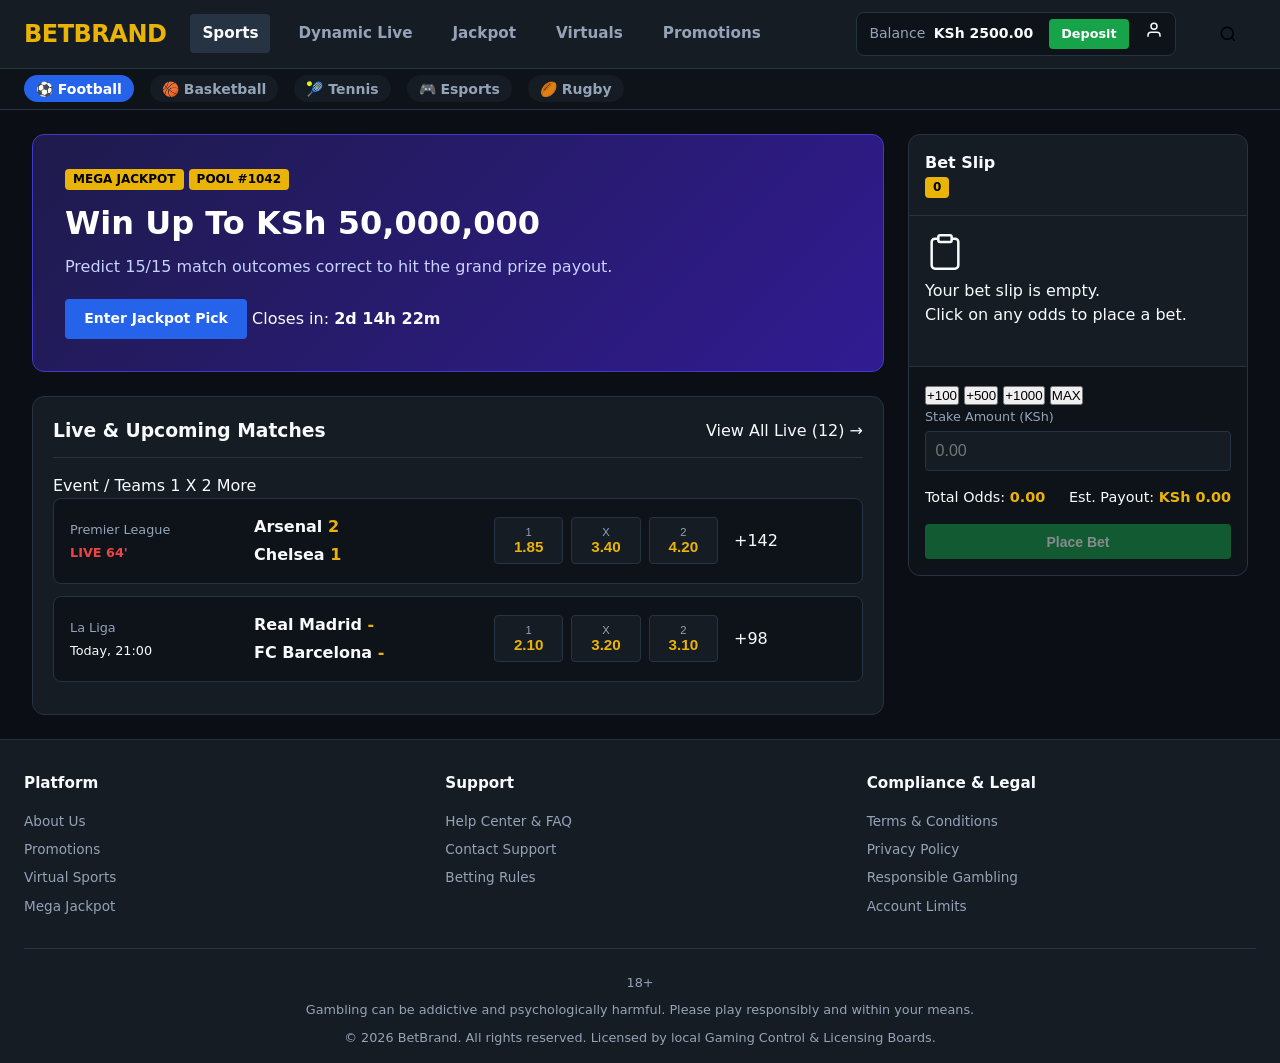
==== commit 4edcfb1a: "Update index.html" ====
--- a/index.html
+++ b/index.html
@@ -12,25 +12,25 @@
     <!-- 1. Top Navbar / Header -->
     <header class="navbar">
         <div class="nav-left">
-            <a href="/" class="logo">
+            <a href="index.html" class="logo">
                 <span class="logo-accent">BET</span>BRAND
             </a>
             <nav class="primary-nav">
-                <a href="/" class="nav-link active">Sports</a>
-                <a href="/live" class="nav-link">
+                <a href="index.html" class="nav-link active">Sports</a>
+                <a href="live.html" class="nav-link">
                     <span class="live-dot"></span> Dynamic Live
                 </a>
-                <a href="/jackpot" class="nav-link">Jackpot</a>
-                <a href="/virtuals" class="nav-link">Virtuals</a>
-                <a href="/promotions" class="nav-link">Promotions</a>
+                <a href="jackpot.html" class="nav-link">Jackpot</a>
+                <a href="virtuals.html" class="nav-link">Virtuals</a>
+                <a href="promotions.html" class="nav-link">Promotions</a>
             </nav>
         </div>
 
         <div class="nav-right">
             <!-- Guest Auth Controls -->
             <div id="auth-buttons" class="auth-group">
-                <a href="/login" class="btn btn-secondary btn-sm">Log In</a>
-                <a href="/register" class="btn btn-primary btn-sm">Register</a>
+                <a href="login.html" class="btn btn-secondary btn-sm">Log In</a>
+                <a href="register.html" class="btn btn-primary btn-sm">Register</a>
             </div>
 
             <!-- Authenticated User Profile (Hidden by default) -->
@@ -39,8 +39,8 @@
                     <span class="wallet-label">Balance</span>
                     <strong id="user-balance" class="wallet-amount">KSh 0.00</strong>
                 </div>
-                <a href="/account/deposit" class="btn btn-success btn-sm">Deposit</a>
-                <a href="/account/dashboard" class="profile-avatar" aria-label="User Account">
+                <a href="deposit.html" class="btn btn-success btn-sm">Deposit</a>
+                <a href="dashboard.html" class="profile-avatar" aria-label="User Account">
                     <svg width="18" height="18" viewBox="0 0 24 24" fill="none" stroke="currentColor" stroke-width="2"><path d="M20 21v-2a4 4 0 0 0-4-4H8a4 4 0 0 0-4 4v2"></path><circle cx="12" cy="7" r="4"></circle></svg>
                 </a>
             </div>
@@ -56,27 +56,27 @@
     <nav class="sports-bar">
         <ul class="sports-list">
             <li>
-                <a href="/sports/football" class="sport-item active">
+                <a href="index.html" class="sport-item active">
                     <span class="sport-icon">⚽</span> Football
                 </a>
             </li>
             <li>
-                <a href="/sports/basketball" class="sport-item">
+                <a href="basketball.html" class="sport-item">
                     <span class="sport-icon">🏀</span> Basketball
                 </a>
             </li>
             <li>
-                <a href="/sports/tennis" class="sport-item">
+                <a href="tennis.html" class="sport-item">
                     <span class="sport-icon">🎾</span> Tennis
                 </a>
             </li>
             <li>
-                <a href="/sports/esports" class="sport-item">
+                <a href="esports.html" class="sport-item">
                     <span class="sport-icon">🎮</span> Esports
                 </a>
             </li>
             <li>
-                <a href="/sports/rugby" class="sport-item">
+                <a href="rugby.html" class="sport-item">
                     <span class="sport-icon">🏉</span> Rugby
                 </a>
             </li>
@@ -99,7 +99,7 @@
                     <h2>Win Up To <span class="text-accent">KSh 50,000,000</span></h2>
                     <p>Predict 15/15 match outcomes correct to hit the grand prize payout.</p>
                     <div class="banner-cta">
-                        <a href="/jackpot" class="btn btn-primary">Enter Jackpot Pick</a>
+                        <a href="jackpot.html" class="btn btn-primary">Enter Jackpot Pick</a>
                         <span class="hero-timer">Closes in: <strong>2d 14h 22m</strong></span>
                     </div>
                 </div>
@@ -112,7 +112,7 @@
                         <span class="pulse-indicator"></span>
                         <h3>Live & Upcoming Matches</h3>
                     </div>
-                    <a href="/live" class="view-all-link">
+                    <a href="live.html" class="view-all-link">
                         View All Live (<span id="live-count">12</span>) &rarr;
                     </a>
                 </div>
@@ -165,7 +165,7 @@
                             </button>
                         </div>
                         
-                        <a href="/match/101" class="more-markets-btn">+142</a>
+                        <a href="match.html?id=101" class="more-markets-btn">+142</a>
                     </article>
 
                     <!-- Upcoming Match Item Example -->
@@ -201,7 +201,7 @@
                             </button>
                         </div>
                         
-                        <a href="/match/102" class="more-markets-btn">+98</a>
+                        <a href="match.html?id=102" class="more-markets-btn">+98</a>
                     </article>
 
                 </div>
@@ -275,23 +275,23 @@
         <div class="footer-links">
             <div class="footer-col">
                 <h5>Platform</h5>
-                <a href="/about">About Us</a>
-                <a href="/promotions">Promotions</a>
-                <a href="/virtuals">Virtual Sports</a>
-                <a href="/jackpot">Mega Jackpot</a>
+                <a href="about.html">About Us</a>
+                <a href="promotions.html">Promotions</a>
+                <a href="virtuals.html">Virtual Sports</a>
+                <a href="jackpot.html">Mega Jackpot</a>
             </div>
             <div class="footer-col">
                 <h5>Support</h5>
-                <a href="/help">Help Center & FAQ</a>
-                <a href="/contact">Contact Support</a>
-                <a href="/rules">Betting Rules</a>
+                <a href="help.html">Help Center & FAQ</a>
+                <a href="contact.html">Contact Support</a>
+                <a href="rules.html">Betting Rules</a>
             </div>
             <div class="footer-col">
                 <h5>Compliance & Legal</h5>
-                <a href="/terms">Terms & Conditions</a>
-                <a href="/privacy">Privacy Policy</a>
-                <a href="/responsible-gambling">Responsible Gambling</a>
-                <a href="/account/limits">Account Limits</a>
+                <a href="terms.html">Terms & Conditions</a>
+                <a href="privacy.html">Privacy Policy</a>
+                <a href="responsible-gambling.html">Responsible Gambling</a>
+                <a href="limits.html">Account Limits</a>
             </div>
         </div>
 
